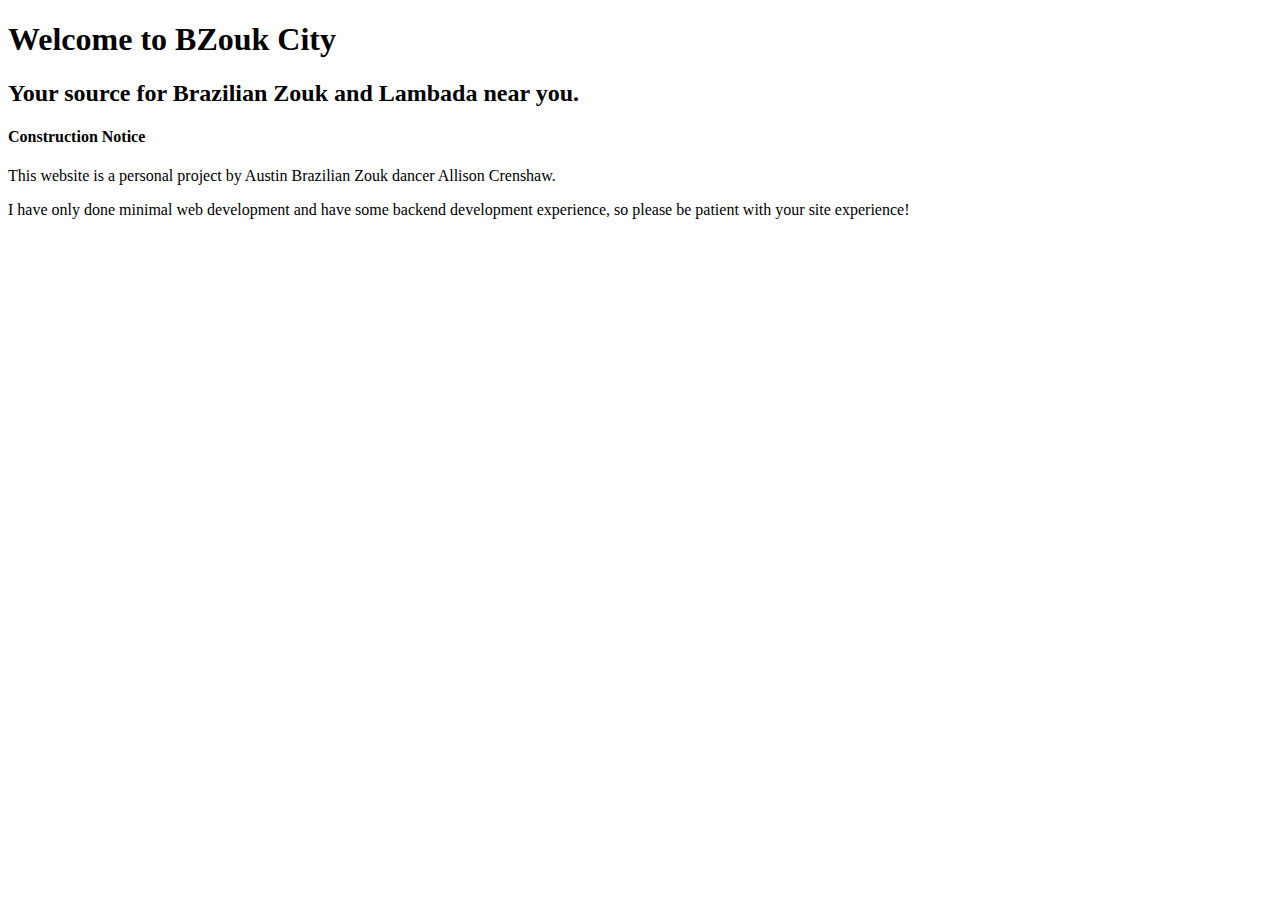
==== index.html @ faab74f0 "Removing styles file and cleaning up homepage content for a reset." ====
<!DOCTYPE html>
<html lang="en">
    <head>
        <meta charset="UTF-8" />
        <meta http-equiv="X-UA-Compatible" content="IE=edge" />
        <meta name="viewport" content="width=device-width, initial-scale=1.0" />

        <meta name="description" content="Your description goes here" />
        <meta
            name="keywords"
            content="brazilian zouk, zouk, dance, latin dance, lamba, 
            lambada, lambazouk, zouk austin texas, brazilian zouk austin texas"
        />

        <!-- external CSS link -->
        <link rel="stylesheet" href="./styles.css" />

        <title>Zouk City</title>
    </head>
    <body></body>
</html>

<!-- Index page for new vanilla html/css version of Zouk City website -->

<h1 class="index_h1">Welcome to BZouk City</h1>
<h2 class="index_h2">
    Your source for Brazilian Zouk and Lambada near you.
</h2>

<!-- Construction Notice -->
<h4 class="index_h4">
    Construction Notice
</h4>
<p>
    This website is a personal project by Austin Brazilian Zouk dancer Allison Crenshaw.
</p>
<p>
    I have only done minimal web development and have some backend development experience, so please be patient with your site experience! 
</p>
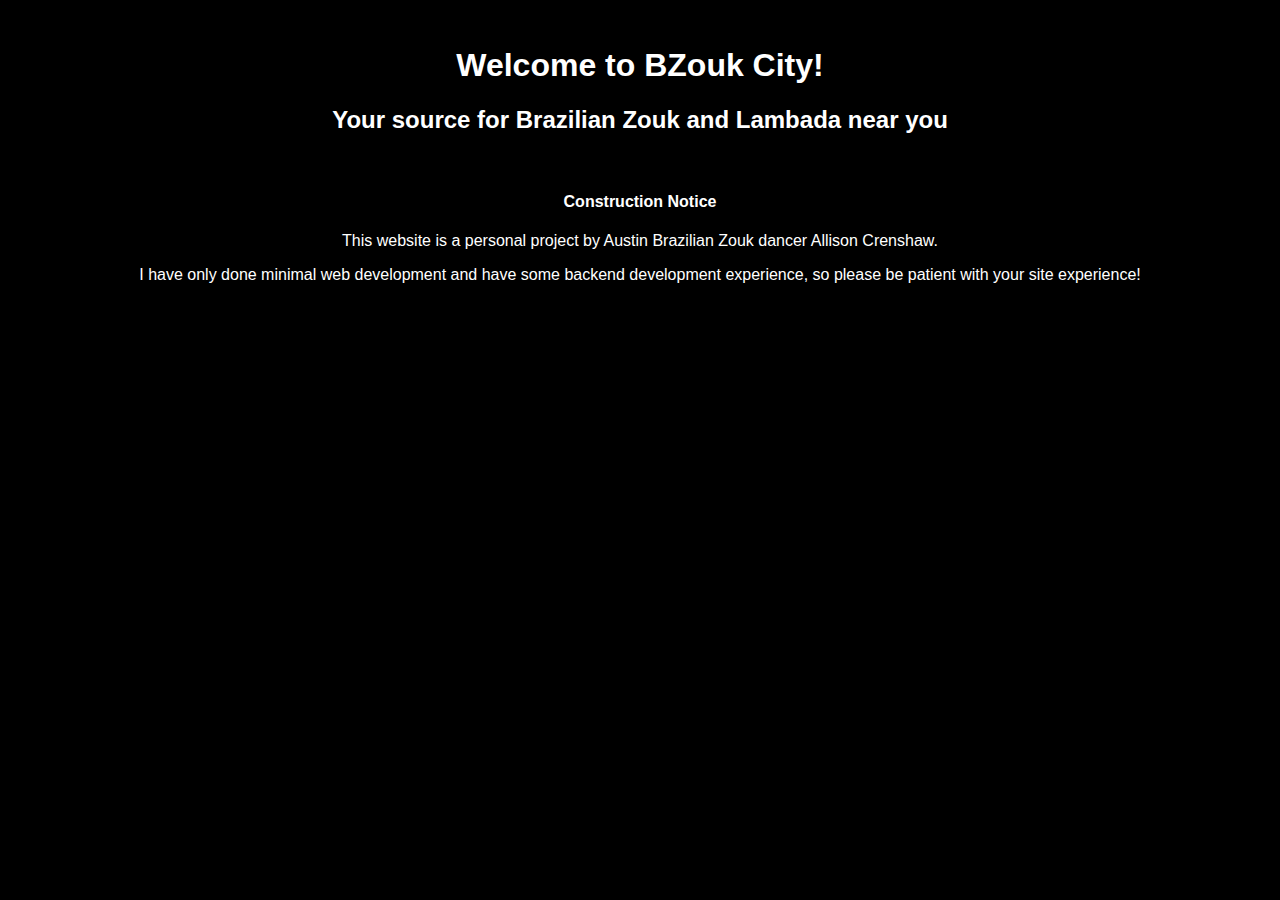
==== commit f7092502: "Set up new styles file." ====
--- a/index.html
+++ b/index.html
@@ -15,19 +15,20 @@
         <!-- external CSS link -->
         <link rel="stylesheet" href="./styles.css" />
 
-        <title>Zouk City</title>
+        <title>BZouk City</title>
     </head>
     <body></body>
 </html>
 
 <!-- Index page for new vanilla html/css version of Zouk City website -->
-
-<h1 class="index_h1">Welcome to BZouk City</h1>
+<br>
+<h1 class="index_h1">Welcome to BZouk City!</h1>
 <h2 class="index_h2">
-    Your source for Brazilian Zouk and Lambada near you.
+    Your source for Brazilian Zouk and Lambada near you
 </h2>
 
 <!-- Construction Notice -->
+<br>
 <h4 class="index_h4">
     Construction Notice
 </h4>
--- a/styles.css
+++ b/styles.css
@@ -0,0 +1,18 @@
+/* Universal Styles */
+* {
+    font-family: sans-serif;
+    color: white
+}
+
+body {
+    background-color: black;
+}
+
+/* Home Page Styles */
+.index_h1,
+.index_h2,
+.index_h3,
+.index_h4,
+p {
+    text-align: center;
+}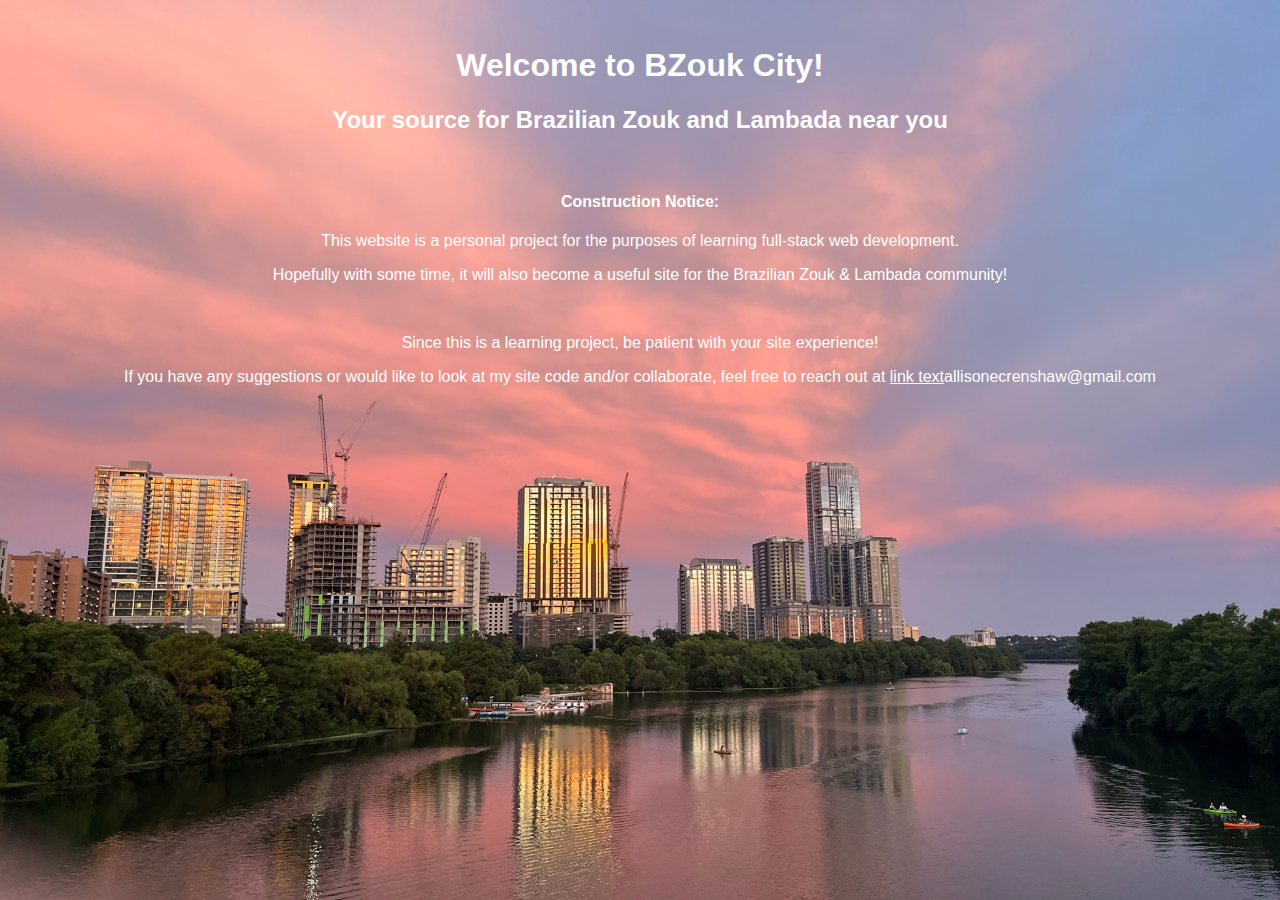
==== commit d1480db2: "Adding skyline background." ====
--- a/index.html
+++ b/index.html
@@ -30,11 +30,15 @@
 <!-- Construction Notice -->
 <br>
 <h4 class="index_h4">
-    Construction Notice
+    Construction Notice:
 </h4>
 <p>
-    This website is a personal project by Austin Brazilian Zouk dancer Allison Crenshaw.
+    This website is a personal project for the purposes of learning full-stack web development.
 </p>
+<p>Hopefully with some time, it will also become a useful site for the Brazilian Zouk & Lambada community!</p>
+<br>
 <p>
-    I have only done minimal web development and have some backend development experience, so please be patient with your site experience! 
+    Since this is a learning project, be patient with your site experience!
 </p>
+<p>If you have any suggestions or would like to look at my site code and/or collaborate, feel free to reach out at 
+    <a href="allisonecrenshaw@gmail.com">link text</a>allisonecrenshaw@gmail.com</p>--- a/styles.css
+++ b/styles.css
@@ -5,7 +5,9 @@
 }
 
 body {
+    background-image: url("atx-skyline-sunset.jpeg");
     background-color: black;
+    background-size: cover; /* Resize the background image to cover the entire container */
 }
 
 /* Home Page Styles */
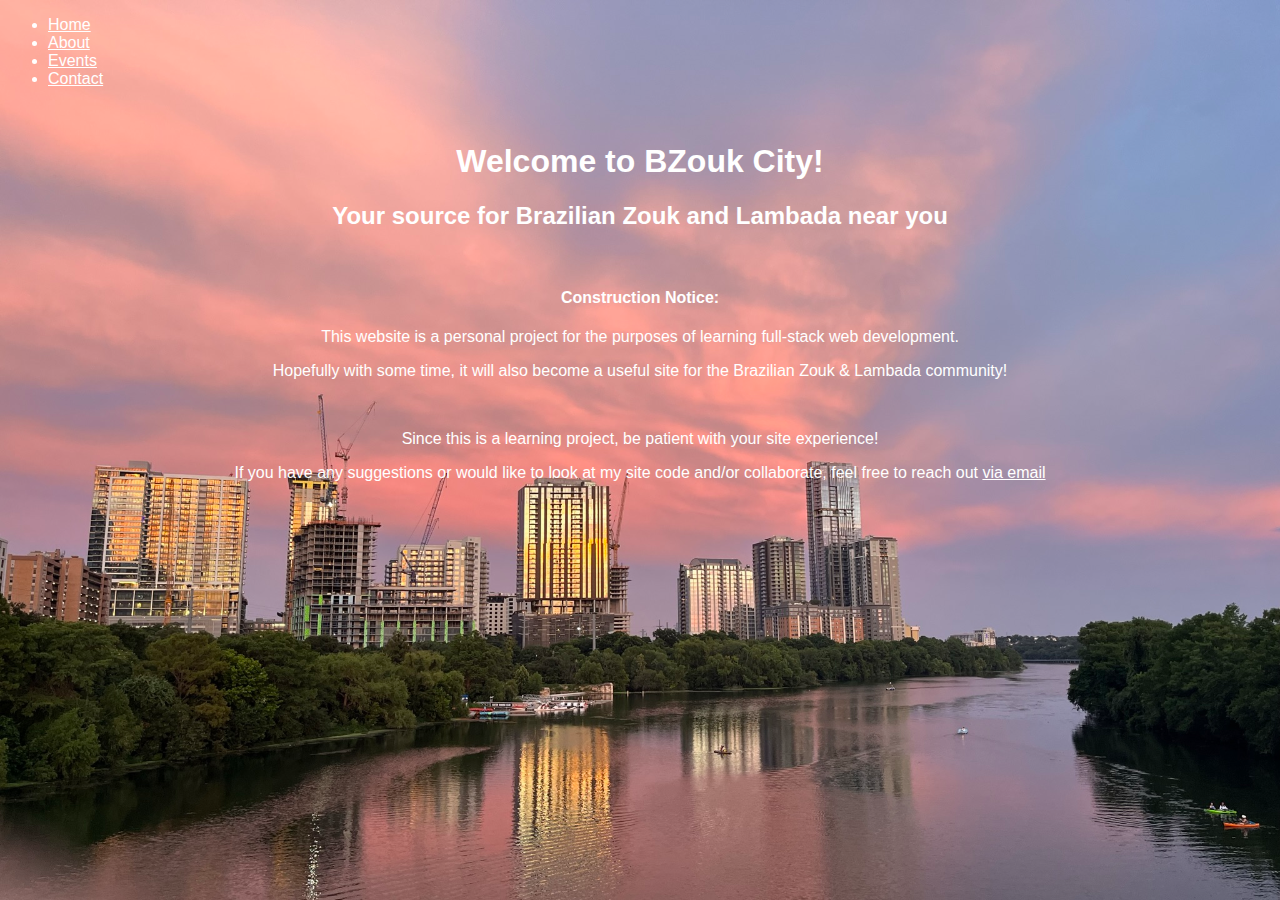
==== commit 61fa5feb: "Created separate navbar component file and added to homepage." ====
--- a/index.html
+++ b/index.html
@@ -15,30 +15,41 @@
         <!-- external CSS link -->
         <link rel="stylesheet" href="./styles.css" />
 
-        <title>BZouk City</title>
+        <title>BZouk City - Home</title>
     </head>
     <body></body>
 </html>
 
+<!-- Nav Bar -->
+<div id="navbar"></div>
+<script>
+  fetch('components/navbar.html')
+    .then(response => response.text())
+    .then(data => {
+      document.getElementById('navbar').innerHTML = data;
+    });
+</script>
+
 <!-- Index page for new vanilla html/css version of Zouk City website -->
-<br>
+<br />
 <h1 class="index_h1">Welcome to BZouk City!</h1>
-<h2 class="index_h2">
-    Your source for Brazilian Zouk and Lambada near you
-</h2>
+<h2 class="index_h2">Your source for Brazilian Zouk and Lambada near you</h2>
 
 <!-- Construction Notice -->
-<br>
-<h4 class="index_h4">
-    Construction Notice:
-</h4>
+<br />
+<h4 class="index_h4">Construction Notice:</h4>
 <p>
-    This website is a personal project for the purposes of learning full-stack web development.
+    This website is a personal project for the purposes of learning full-stack
+    web development.
 </p>
-<p>Hopefully with some time, it will also become a useful site for the Brazilian Zouk & Lambada community!</p>
-<br>
 <p>
-    Since this is a learning project, be patient with your site experience!
+    Hopefully with some time, it will also become a useful site for the
+    Brazilian Zouk & Lambada community!
 </p>
-<p>If you have any suggestions or would like to look at my site code and/or collaborate, feel free to reach out at 
-    <a href="allisonecrenshaw@gmail.com">link text</a>allisonecrenshaw@gmail.com</p>+<br />
+<p>Since this is a learning project, be patient with your site experience!</p>
+<p>
+    If you have any suggestions or would like to look at my site code and/or
+    collaborate, feel free to reach out
+    <a href="mailto:allisonecrenshaw@gmail.com">via email</a>
+</p>
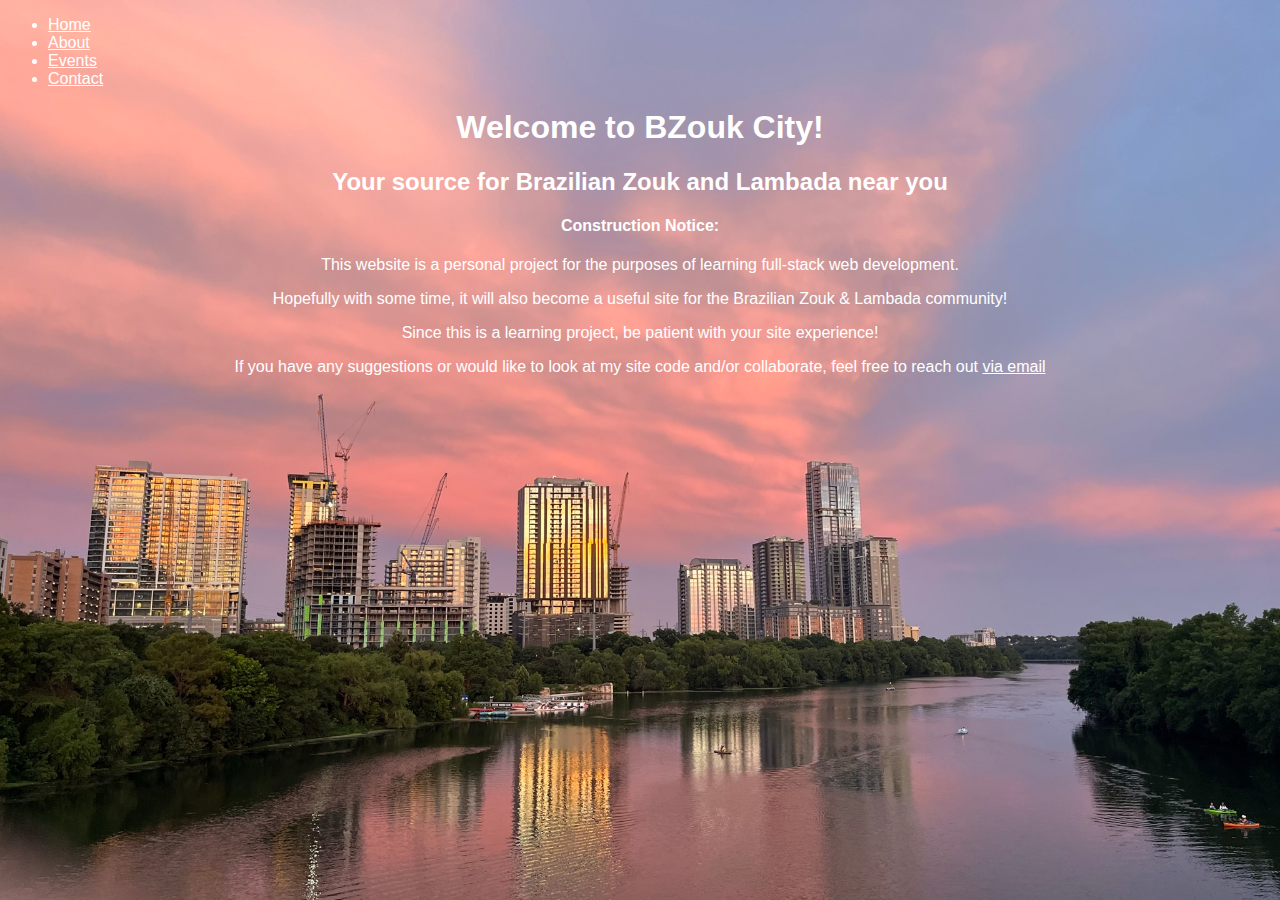
==== commit 5f1fc402: "Moved content within body tag and removed breaks. Also moved navbar javascript into a separate file." ====
--- a/index.html
+++ b/index.html
@@ -17,39 +17,33 @@
 
         <title>BZouk City - Home</title>
     </head>
-    <body></body>
+    <body>
+        <!-- Nav Bar -->
+        <div id="navbar"></div>
+        <script src="scripts/navbar.js"></script>
+
+        <!-- Index page for new vanilla html/css version of Zouk City website -->
+        <h1 class="index_h1">Welcome to BZouk City!</h1>
+        <h2 class="index_h2">Your source for Brazilian Zouk and Lambada near you</h2>
+
+        <!-- Construction Notice -->
+        <h4 class="index_h4">Construction Notice:</h4>
+        <p>
+            This website is a personal project for the purposes of learning full-stack
+            web development.
+        </p>
+        <p>
+            Hopefully with some time, it will also become a useful site for the
+            Brazilian Zouk & Lambada community!
+        </p>
+        
+        <p>Since this is a learning project, be patient with your site experience!</p>
+        <p>
+            If you have any suggestions or would like to look at my site code and/or
+            collaborate, feel free to reach out
+            <a href="mailto:allisonecrenshaw@gmail.com">via email</a>
+        </p>
+
+    </body>
 </html>
 
-<!-- Nav Bar -->
-<div id="navbar"></div>
-<script>
-  fetch('components/navbar.html')
-    .then(response => response.text())
-    .then(data => {
-      document.getElementById('navbar').innerHTML = data;
-    });
-</script>
-
-<!-- Index page for new vanilla html/css version of Zouk City website -->
-<br />
-<h1 class="index_h1">Welcome to BZouk City!</h1>
-<h2 class="index_h2">Your source for Brazilian Zouk and Lambada near you</h2>
-
-<!-- Construction Notice -->
-<br />
-<h4 class="index_h4">Construction Notice:</h4>
-<p>
-    This website is a personal project for the purposes of learning full-stack
-    web development.
-</p>
-<p>
-    Hopefully with some time, it will also become a useful site for the
-    Brazilian Zouk & Lambada community!
-</p>
-<br />
-<p>Since this is a learning project, be patient with your site experience!</p>
-<p>
-    If you have any suggestions or would like to look at my site code and/or
-    collaborate, feel free to reach out
-    <a href="mailto:allisonecrenshaw@gmail.com">via email</a>
-</p>
